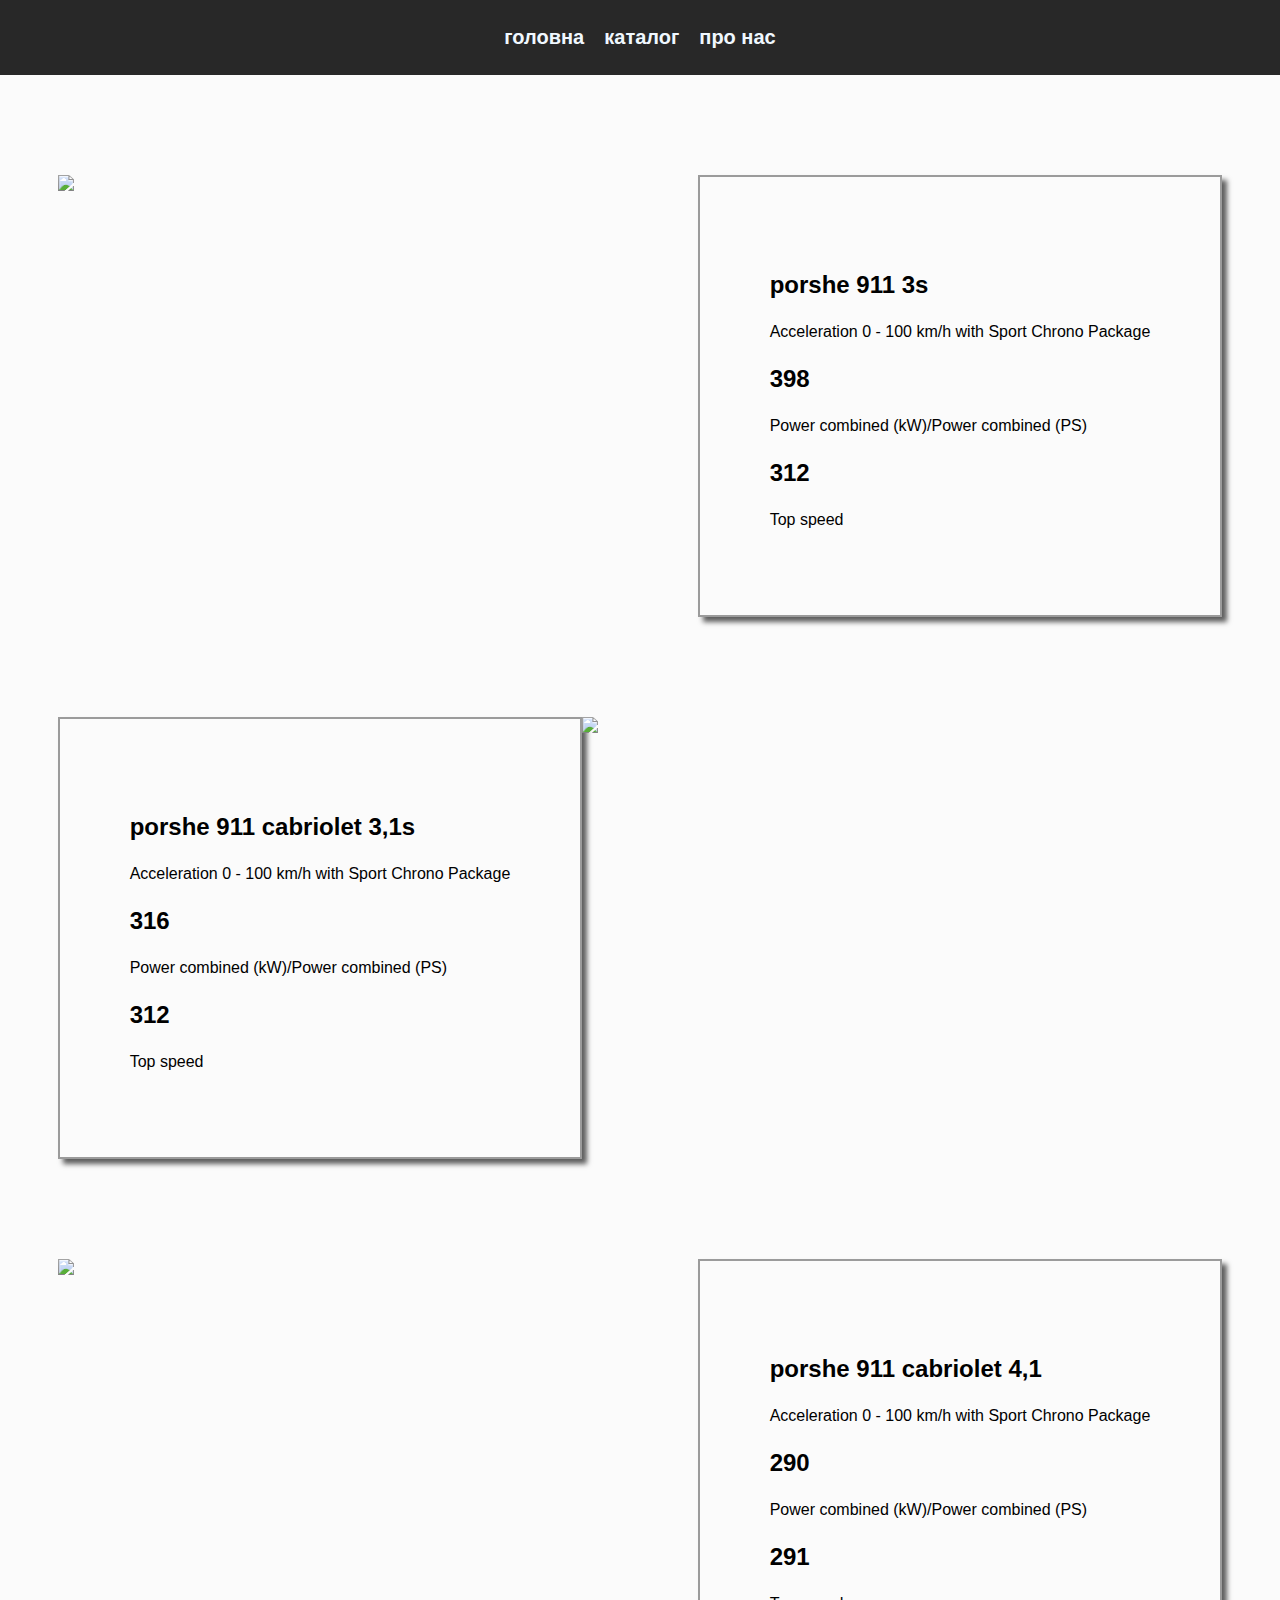
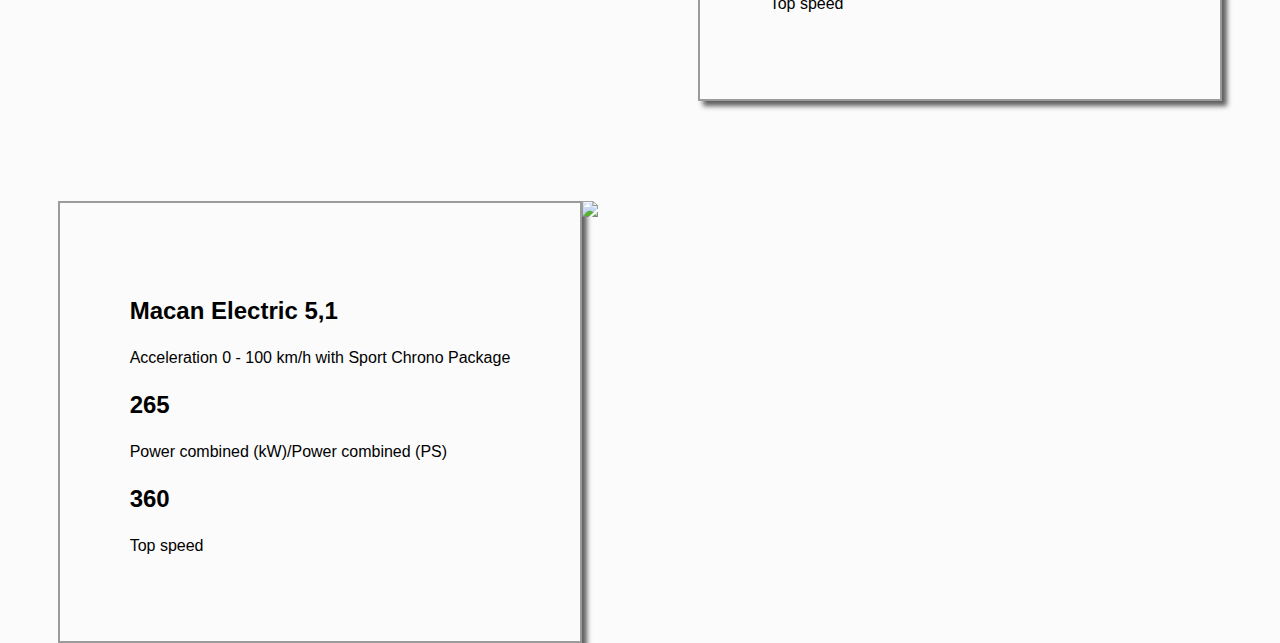
==== catalog.html @ ef987e9a "Add files via upload" ====
<html>
    <head>
        <title> </title>
    <link rel="stylesheet" href="catalog.css"/>

    </head>
<body>
    <header>
       
    </header>
       
    
    <main>
        <div class="big-logo">
             <nav class="nav">
            <a href="index.html">головна</a>
            <a href="catalog.html">каталог</a>
            <a href="pronas.html">про нас</a>
            </nav>
                
        </div>


        <div class="car1">

            <img src="https://images-porsche.imgix.net/-/media/2B1B53F155074C1591397D78EE530FA4_54F74867AE7F4D2B87128A2C3F761F1D_CZ25W12IX0011-911-carrera-gts-front?w=598&q=45&dpr=2&auto=format">
            <div class="text">

         



                <h3></h3>
                <p class="big"> porshe 911 3s</p>
                <p class="small">Acceleration 0 - 100 km/h with Sport Chrono Package</p>

                <p class="big">398</p>
                <p class="small">Power combined (kW)/Power combined (PS)</p>

                <p class="big">312</p>
                <p class="small">Top speed</p>
            </div>
        </div>

        <div class="car1">

            
            <div class="text">

                <p class="big">porshe 911 cabriolet 3,1s</p>
                <p class="small">Acceleration 0 - 100 km/h with Sport Chrono Package</p>

                <p class="big">316</p>
                <p class="small">Power combined (kW)/Power combined (PS)</p>

                <p class="big">312</p>
                <p class="small">Top speed</p>
            </div>
            <img src="https://images-porsche.imgix.net/-/media/5DF7DB1A1B25487A9E7E60321213EB19_2D71AB11C5D14F15A4EA74367022F33A_CZ25W15IX0011-911-carrera-4-gts-cabrio-front?w=598&q=45&dpr=2&auto=format">
        </div>

       


        <div class="car1">

            <img src="https://images-porsche.imgix.net/-/media/1ABD86B4B77941558291EE3E6648F8E7_4CFA72348A06487D92B09DB0800B048C_CZ25W02IX0011-911-carrera-cabrio-front?w=598&q=45&dpr=2&auto=format">
            <div class="text">
                <p class="big"> porshe 911 cabriolet 4,1</p>
                <p class="small">Acceleration 0 - 100 km/h with Sport Chrono Package</p>

                <p class="big">290</p>
                <p class="small">Power combined (kW)/Power combined (PS)</p>

                <p class="big">291</p>
                <p class="small">Top speed</p>
            </div>
            
        </div>




         <div class="car1">

         
            <div class="text">
                <p class="big">Macan Electric 5,1</p>
                <p class="small">Acceleration 0 - 100 km/h with Sport Chrono Package</p>

                <p class="big">265</p>
                <p class="small">Power combined (kW)/Power combined (PS)</p>

                <p class="big">360</p>
                <p class="small">Top speed</p>
                  
            </div>
          <img src=https://images-porsche.imgix.net/-/media/32FA52EA1F324CD1B577A436AFBBB33A_69A98F22B46A4AF29DBB3CBC8C68E07E_macan-front?w=598&q=45&dpr=2&auto=format>
        </div>



    </main>
    <footer>
            
    </footer>
    </body>
</html>
---- catalog.css ----
body {
    font-family: 'Lucida Sans', 'Lucida Sans Regular', 'Lucida Grande', 'Lucida Sans Unicode', Geneva, Verdana, sans-serif ;
    margin: 0;
    background-color: rgb(251, 251, 251);
}
header{
    text-align: center;
}
nav{

    display: flex;
    gap: 20px;
    justify-content: center;
    align-items: center;
    background-color: rgb(40, 40, 40);
    width: 100%;
    height: 75px;
}
nav a{
    color: aliceblue;
    text-decoration: none;
    font-size: 20px;
    font-weight: bold;
    transition: 0.3s;
}
nav a:hover{
     text-shadow: 0 0 8px rgba(255, 255, 255, 0.8), /* Підсвічення для ефекту світіння */
               0 0 15px rgba(120, 120, 120, 0.6);
}



.car1{
    padding-top: 100px;
    display: flex;
    justify-content: center;
    width: 100%;
}
.car1 img{
    flex: 1; /* Зображення займе 50% */
    max-width: 50%;
    height: auto;
    
}

.car1 .text{
    padding: 70px;
    border: 2px solid rgb(155, 155, 155);
    box-shadow: 5px 5px 5px 0 rgb(94, 94, 94);
}
.big{
    font-weight: bold;
    font-size: 24px;
    transition: 0.3s;
}
.small{
    transition: 0.3s;
}
.big:hover{
    text-shadow: 0 0 8px rgba(69, 69, 69, 0.6), /* Підсвічення для ефекту світіння */
               0 0 15px rgba(120, 120, 120, 0.4);
 }
  
  .small:hover{
    text-shadow: 0 0 8px rgba(69, 69, 69, 0.7), /* Підсвічення для ефекту світіння */
               0 0 15px rgba(120, 120, 120, 0.5);
 }
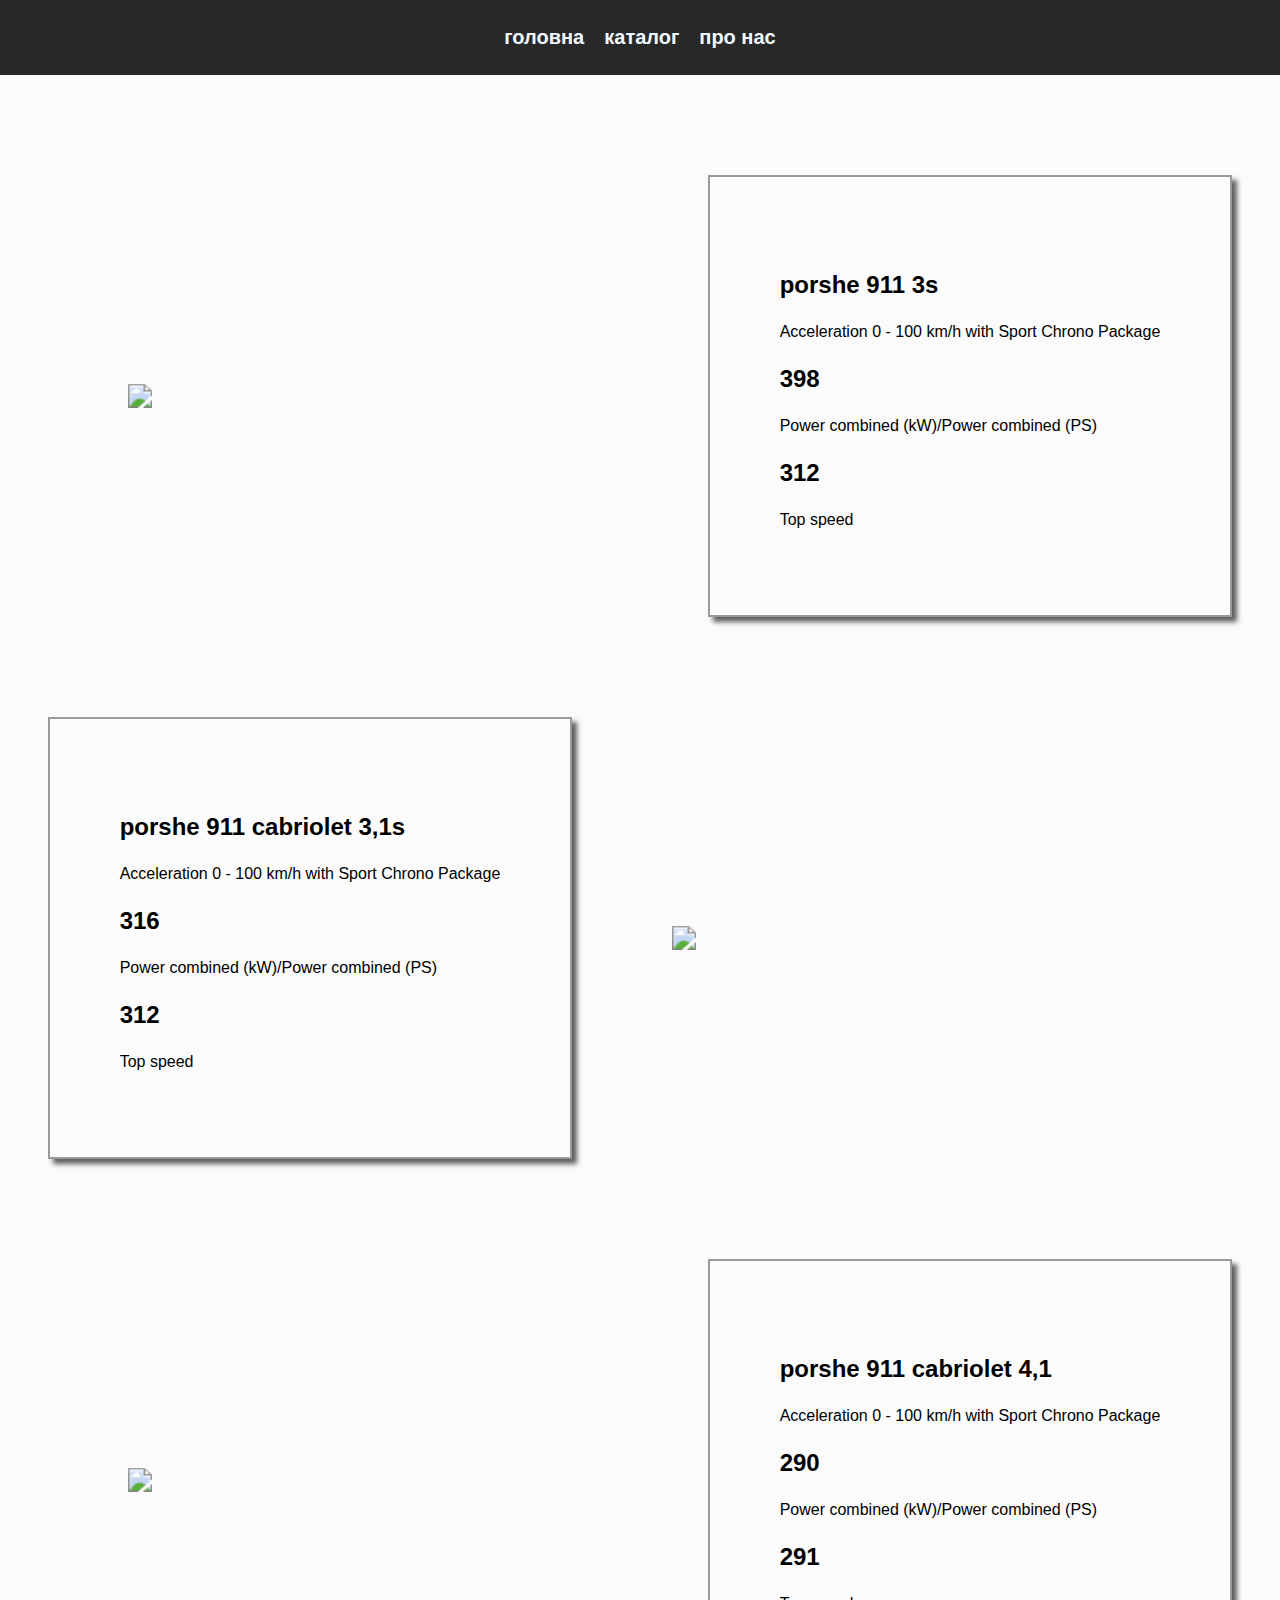
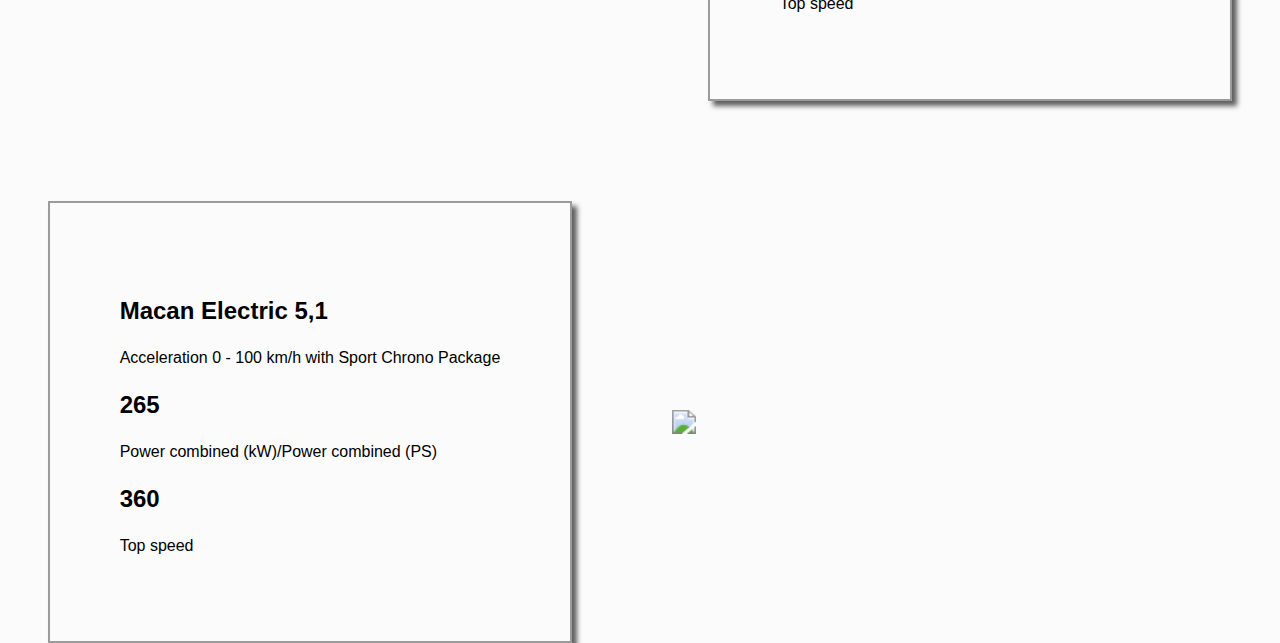
==== commit 01beea75: "Add files via upload" ====
--- a/catalog.html
+++ b/catalog.html
@@ -23,7 +23,10 @@
 
         <div class="car1">
 
-            <img src="https://images-porsche.imgix.net/-/media/2B1B53F155074C1591397D78EE530FA4_54F74867AE7F4D2B87128A2C3F761F1D_CZ25W12IX0011-911-carrera-gts-front?w=598&q=45&dpr=2&auto=format">
+            <div class="photo">
+                <img src="https://images-porsche.imgix.net/-/media/2B1B53F155074C1591397D78EE530FA4_54F74867AE7F4D2B87128A2C3F761F1D_CZ25W12IX0011-911-carrera-gts-front?w=598&q=45&dpr=2&auto=format">
+            </div>
+
             <div class="text">
 
          
@@ -56,15 +59,19 @@
                 <p class="big">312</p>
                 <p class="small">Top speed</p>
             </div>
-            <img src="https://images-porsche.imgix.net/-/media/5DF7DB1A1B25487A9E7E60321213EB19_2D71AB11C5D14F15A4EA74367022F33A_CZ25W15IX0011-911-carrera-4-gts-cabrio-front?w=598&q=45&dpr=2&auto=format">
+            <div class="photo">
+                <img src="https://images-porsche.imgix.net/-/media/5DF7DB1A1B25487A9E7E60321213EB19_2D71AB11C5D14F15A4EA74367022F33A_CZ25W15IX0011-911-carrera-4-gts-cabrio-front?w=598&q=45&dpr=2&auto=format">
+            </div>
         </div>
 
        
 
 
         <div class="car1">
-
-            <img src="https://images-porsche.imgix.net/-/media/1ABD86B4B77941558291EE3E6648F8E7_4CFA72348A06487D92B09DB0800B048C_CZ25W02IX0011-911-carrera-cabrio-front?w=598&q=45&dpr=2&auto=format">
+            <div class="photo">
+                <img src="https://images-porsche.imgix.net/-/media/1ABD86B4B77941558291EE3E6648F8E7_4CFA72348A06487D92B09DB0800B048C_CZ25W02IX0011-911-carrera-cabrio-front?w=598&q=45&dpr=2&auto=format">
+            </div>
+            
             <div class="text">
                 <p class="big"> porshe 911 cabriolet 4,1</p>
                 <p class="small">Acceleration 0 - 100 km/h with Sport Chrono Package</p>
@@ -81,9 +88,7 @@
 
 
 
-         <div class="car1">
-
-         
+        <div class="car1">
             <div class="text">
                 <p class="big">Macan Electric 5,1</p>
                 <p class="small">Acceleration 0 - 100 km/h with Sport Chrono Package</p>
@@ -95,7 +100,9 @@
                 <p class="small">Top speed</p>
                   
             </div>
-          <img src=https://images-porsche.imgix.net/-/media/32FA52EA1F324CD1B577A436AFBBB33A_69A98F22B46A4AF29DBB3CBC8C68E07E_macan-front?w=598&q=45&dpr=2&auto=format>
+            <div class="photo">
+                <img src="https://images-porsche.imgix.net/-/media/32FA52EA1F324CD1B577A436AFBBB33A_69A98F22B46A4AF29DBB3CBC8C68E07E_macan-front?w=598&q=45&dpr=2&auto=format">
+            </div>
         </div>
 
 
--- a/catalog.css
+++ b/catalog.css
@@ -34,12 +34,22 @@
     padding-top: 100px;
     display: flex;
     justify-content: center;
+    align-items: center;
+    gap: 20px;
     width: 100%;
 }
-.car1 img{
-    flex: 1; /* Зображення займе 50% */
+.photo {
+    height: auto;
+    width: 50%;
+    display: flex;
+    justify-content: center;
+    height: fit-content;
+}
+.photo img{
+    flex: 1;
     max-width: 50%;
     height: auto;
+    transform: scale(1.5);
     
 }
 
